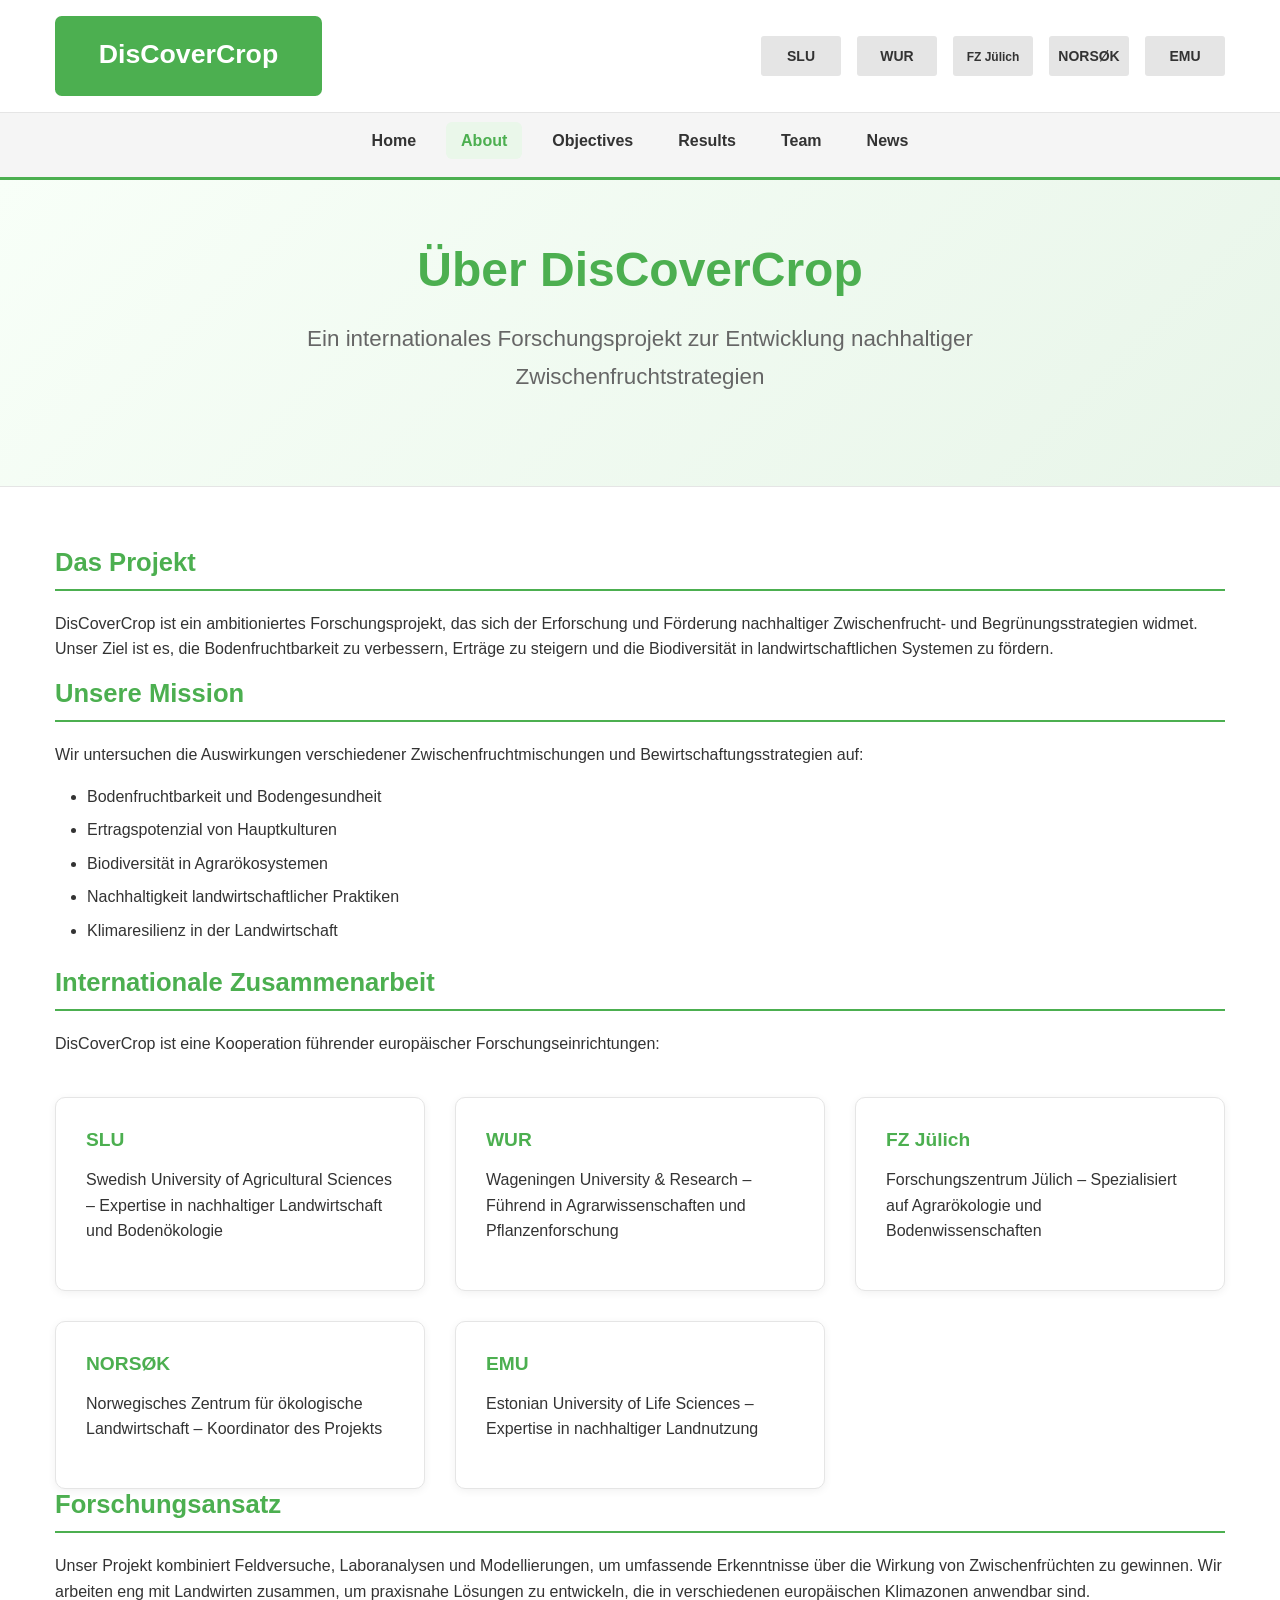
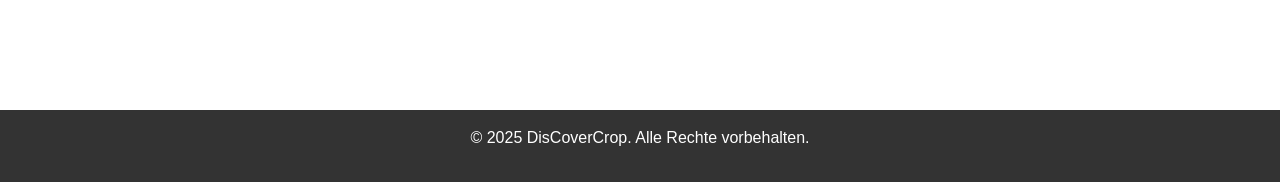
==== about.html @ aa426af6 "Add all missing HTML pages and fix index.html content Co-authored-by: NOMax99 <150790746+NOMax99@use" ====
<!DOCTYPE html>
<html lang="de">
<head>
    <meta charset="UTF-8">
    <meta name="viewport" content="width=device-width, initial-scale=1">
    <meta http-equiv="X-UA-Compatible" content="IE=edge">
    
    <!-- Primary Meta Tags -->
    <title>Über das Projekt — DisCoverCrop</title>
    <meta name="description" content="Erfahren Sie mehr über das DisCoverCrop-Projekt und unsere Mission zur Förderung nachhaltiger Zwischenfruchtstrategien.">
    <meta name="keywords" content="DisCoverCrop, Zwischenfrüchte, nachhaltige Landwirtschaft, Bodenfruchtbarkeit, Biodiversität, NORSØK">
    <meta name="author" content="NORSØK">
    <meta name="robots" content="index, follow">
    <link rel="canonical" href="https://deine-domain.tld/about.html">
    
    <!-- Favicon -->
    <link rel="icon" href="favicon.ico" sizes="any">
    <link rel="icon" href="favicon.svg" type="image/svg+xml">
    <link rel="apple-touch-icon" sizes="180x180" href="apple-touch-icon.png">
    <link rel="manifest" href="site.webmanifest">
    <meta name="theme-color" content="#4CAF50">
    
    <!-- Stylesheet -->
    <link rel="stylesheet" href="css/style.css">
</head>
<body>
    
    <header class="brand-top" role="banner">
        <div class="container brand-top-inner">
            <!-- Main Logo -->
            <a class="brand-link" href="index.html" aria-label="DisCoverCrop Startseite">
                <img src="images/Logo.svg" alt="DisCoverCrop Logo" class="logo" width="200" height="60">
            </a>
            
            <!-- Partner Logos -->
            <div class="partner-logos" role="complementary" aria-label="Partner Institutionen">
                <a href="https://www.slu.se/en/" class="partner" aria-label="Swedish University of Agricultural Sciences" target="_blank" rel="noopener noreferrer" title="Swedish University of Agricultural Sciences (SLU)">
                    <img src="images/Logo1.svg" alt="SLU Logo" class="partner-logo" width="80" height="40">
                </a>
                <a href="https://www.wur.nl/en" class="partner" aria-label="Wageningen University &amp; Research" target="_blank" rel="noopener noreferrer" title="Wageningen University &amp; Research (WUR)">
                    <img src="images/Logo2.svg" alt="WUR Logo" class="partner-logo" width="80" height="40">
                </a>
                <a href="https://www.fz-juelich.de/en" class="partner" aria-label="Forschungszentrum Jülich" target="_blank" rel="noopener noreferrer" title="Forschungszentrum Jülich">
                    <img src="images/Logo3.svg" alt="FZ Jülich Logo" class="partner-logo" width="80" height="40">
                </a>
                <a href="https://www.norsok.no/en/" class="partner" aria-label="NORSØK" target="_blank" rel="noopener noreferrer" title="NORSØK">
                    <img src="images/Logo4.svg" alt="NORSØK Logo" class="partner-logo" width="80" height="40">
                </a>
                <a href="https://www.emu.ee/en" class="partner" aria-label="Estonian University of Life Sciences" target="_blank" rel="noopener noreferrer" title="Estonian University of Life Sciences (EMU)">
                    <img src="images/Logo5.svg" alt="EMU Logo" class="partner-logo" width="80" height="40">
                </a>
            </div>
        </div>
    </header>
    
    <!-- Navigation Section -->
    <nav class="site-header" role="navigation" aria-label="Hauptnavigation">
        <div class="container header-inner">
            <ul class="site-nav" id="siteNav">
                <li><a href="index.html">Home</a></li>
                <li><a class="active" href="about.html" aria-current="page">About</a></li>
                <li><a href="objectives.html">Objectives</a></li>
                <li><a href="results.html">Results</a></li>
                <li><a href="team.html">Team</a></li>
                <li><a href="news.html">News</a></li>
            </ul>
        </div>
    </nav>
    
    <main>
        <section class="hero">
            <div class="container hero-inner">
                <h1>Über DisCoverCrop</h1>
                <p class="lead">Ein internationales Forschungsprojekt zur Entwicklung nachhaltiger Zwischenfruchtstrategien</p>
            </div>
        </section>
        
        <section class="container content">
            <h2>Das Projekt</h2>
            <p>DisCoverCrop ist ein ambitioniertes Forschungsprojekt, das sich der Erforschung und Förderung nachhaltiger Zwischenfrucht- und Begrünungsstrategien widmet. Unser Ziel ist es, die Bodenfruchtbarkeit zu verbessern, Erträge zu steigern und die Biodiversität in landwirtschaftlichen Systemen zu fördern.</p>
            
            <h2>Unsere Mission</h2>
            <p>Wir untersuchen die Auswirkungen verschiedener Zwischenfruchtmischungen und Bewirtschaftungsstrategien auf:</p>
            <ul>
                <li>Bodenfruchtbarkeit und Bodengesundheit</li>
                <li>Ertragspotenzial von Hauptkulturen</li>
                <li>Biodiversität in Agrarökosystemen</li>
                <li>Nachhaltigkeit landwirtschaftlicher Praktiken</li>
                <li>Klimaresilienz in der Landwirtschaft</li>
            </ul>
            
            <h2>Internationale Zusammenarbeit</h2>
            <p>DisCoverCrop ist eine Kooperation führender europäischer Forschungseinrichtungen:</p>
            <div class="cards-grid">
                <article class="card">
                    <h3>SLU</h3>
                    <p>Swedish University of Agricultural Sciences – Expertise in nachhaltiger Landwirtschaft und Bodenökologie</p>
                </article>
                <article class="card">
                    <h3>WUR</h3>
                    <p>Wageningen University & Research – Führend in Agrarwissenschaften und Pflanzenforschung</p>
                </article>
                <article class="card">
                    <h3>FZ Jülich</h3>
                    <p>Forschungszentrum Jülich – Spezialisiert auf Agrarökologie und Bodenwissenschaften</p>
                </article>
                <article class="card">
                    <h3>NORSØK</h3>
                    <p>Norwegisches Zentrum für ökologische Landwirtschaft – Koordinator des Projekts</p>
                </article>
                <article class="card">
                    <h3>EMU</h3>
                    <p>Estonian University of Life Sciences – Expertise in nachhaltiger Landnutzung</p>
                </article>
            </div>
            
            <h2>Forschungsansatz</h2>
            <p>Unser Projekt kombiniert Feldversuche, Laboranalysen und Modellierungen, um umfassende Erkenntnisse über die Wirkung von Zwischenfrüchten zu gewinnen. Wir arbeiten eng mit Landwirten zusammen, um praxisnahe Lösungen zu entwickeln, die in verschiedenen europäischen Klimazonen anwendbar sind.</p>
        </section>
    </main>

    <!-- Footer Component -->
    <footer id="main-footer" class="footer">
        <div class="container">
            <p>&copy; 2025 DisCoverCrop. Alle Rechte vorbehalten.</p>
        </div>
    </footer>

    <!-- Scripts -->
    <script src="js/main.js" type="module"></script>
</body>
</html>
---- css/style.css ----
/* Base Styles */
* {
    margin: 0;
    padding: 0;
    box-sizing: border-box;
}

:root {
    --brand: #4CAF50;
    --text: #333;
    --muted: #666;
    --bg: #f5f5f5;
    --border: #e5e5e5;
    --shadow: 0 2px 8px rgba(0, 0, 0, 0.06);
    --max-width: 1200px;
}

body {
    font-family: Arial, sans-serif;
    line-height: 1.6;
    color: var(--text);
    background: #fff;
    margin: 0;
    padding: 0;
}

h1, h2, h3 {
    line-height: 1.25;
    margin: 0 0 0.5em;
}

h1 {
    font-size: clamp(1.8rem, 2.5vw, 2.2rem);
}

h2 {
    font-size: clamp(1.4rem, 2vw, 1.6rem);
}

h3 {
    font-size: 1.2rem;
}

p {
    margin: 0 0 1em;
}

ul {
    margin: 0 0 1.5em;
    padding-left: 2em;
}

ul li {
    margin-bottom: 0.5em;
    line-height: 1.6;
}

a {
    color: var(--brand);
    text-decoration: none;
}

a:hover {
    text-decoration: underline;
}

.container {
    max-width: var(--max-width);
    margin: 0 auto;
    padding: 0 15px;
}

main {
    min-height: 60vh;
}

/* Brand Top Section (Logo Area) */
.brand-top {
    background: #fff;
    border-bottom: 1px solid var(--border);
    padding: 16px 0;
}

.brand-top-inner {
    display: flex;
    align-items: center;
    justify-content: space-between;
    gap: 20px;
    max-width: var(--max-width);
    margin: 0 auto;
    padding: 0 15px;
}

/* Main Logo */
.brand-link {
    display: flex;
    align-items: center;
}

.brand-link .logo {
    height: 80px;
    width: auto;
    display: block;
}

/* Partner Logos */
.partner-logos {
    display: flex;
    align-items: center;
    gap: 16px;
    flex-wrap: wrap;
    justify-content: flex-end;
}

.partner {
    display: inline-block;
}

.partner-logo {
    height: 40px;
    width: auto;
    display: block;
    transition: opacity 0.2s;
}

.partner:hover .partner-logo {
    opacity: 0.7;
}

/* Navigation Section */
.site-header {
    background: var(--bg);
    border-bottom: 3px solid var(--brand);
    position: sticky;
    top: 0;
    z-index: 100;
}

.header-inner {
    max-width: var(--max-width);
    margin: 0 auto;
    padding: 0 15px;
}

.site-nav {
    list-style: none;
    display: flex;
    justify-content: center;
    gap: 15px;
    margin: 0;
    padding: 15px 0;
}

.site-nav li {
    display: inline-block;
}

.site-nav a {
    text-decoration: none;
    color: var(--text);
    font-weight: bold;
    padding: 10px 15px;
    border-radius: 6px;
    transition: all 0.3s;
}

.site-nav a:hover {
    background: #eaf7ea;
    color: var(--brand);
    text-decoration: none;
}

.site-nav a.active {
    color: var(--brand);
    background: #eaf7ea;
}

/* Hero Section */
.hero {
    background: linear-gradient(135deg, #f8fff8 0%, #e8f5e9 100%);
    padding: 60px 15px;
    text-align: center;
    border-bottom: 1px solid var(--border);
}

.hero-inner {
    max-width: 900px;
    margin: 0 auto;
}

.hero h1 {
    font-size: clamp(2rem, 4vw, 3rem);
    color: var(--brand);
    margin-bottom: 20px;
}

.hero h2 {
    font-size: clamp(2rem, 4vw, 3rem);
    color: var(--brand);
    margin-bottom: 20px;
}

.hero p {
    font-size: clamp(1.1rem, 2vw, 1.4rem);
    color: var(--muted);
    margin-bottom: 30px;
    line-height: 1.7;
}

.lead {
    font-size: clamp(1.1rem, 2vw, 1.3rem);
    color: var(--muted);
    margin-bottom: 30px;
    line-height: 1.7;
}

.btn {
    display: inline-block;
    background-color: var(--brand);
    color: #fff;
    padding: 12px 30px;
    border-radius: 6px;
    font-weight: bold;
    text-decoration: none;
    transition: all 0.3s;
    border: 2px solid var(--brand);
}

.btn:hover {
    background-color: #45a049;
    border-color: #45a049;
    text-decoration: none;
    transform: translateY(-2px);
    box-shadow: 0 4px 12px rgba(76, 175, 80, 0.3);
}

/* Section Styles */
section {
    padding: 40px 15px;
}

.content {
    padding: 60px 15px;
}

section h2 {
    font-size: clamp(1.4rem, 2vw, 1.6rem);
    margin-bottom: 20px;
    color: var(--brand);
    border-bottom: 2px solid var(--brand);
    padding-bottom: 10px;
}

.link {
    color: var(--brand);
    text-decoration: none;
    font-weight: bold;
    display: inline-flex;
    align-items: center;
    transition: all 0.3s;
}

.link:hover {
    color: #45a049;
    text-decoration: none;
    transform: translateX(5px);
}

/* Cards Grid */
.cards-grid {
    display: grid;
    grid-template-columns: repeat(auto-fit, minmax(280px, 1fr));
    gap: 30px;
    margin-top: 40px;
}

.card {
    background: #fff;
    border: 1px solid var(--border);
    border-radius: 10px;
    padding: 30px;
    box-shadow: var(--shadow);
    transition: all 0.3s;
}

.card:hover {
    transform: translateY(-5px);
    box-shadow: 0 4px 15px rgba(0, 0, 0, 0.1);
}

.card h3 {
    color: var(--brand);
    margin-bottom: 15px;
}

.card p {
    color: var(--text);
    line-height: 1.6;
}

.news-section {
    background-color: var(--bg);
}

/* News Grid */
.news-grid {
    display: grid;
    grid-template-columns: repeat(auto-fit, minmax(300px, 1fr));
    gap: 25px;
    margin-top: 30px;
}

/* News Card */
.news-card {
    background: #fff;
    border: 1px solid var(--border);
    border-radius: 10px;
    box-shadow: var(--shadow);
    overflow: hidden;
    transition: all 0.3s;
    cursor: pointer;
}

.news-card:hover {
    transform: translateY(-5px);
    box-shadow: 0 4px 15px rgba(0, 0, 0, 0.1);
}

.news-card-image {
    width: 100%;
    height: 200px;
    object-fit: cover;
    background: linear-gradient(135deg, #e8f5e9, #4CAF50);
}

.news-card-content {
    padding: 30px;
}

.news-card-title {
    font-size: 1.4rem;
    margin-bottom: 15px;
    color: var(--brand);
}

.news-card-date {
    color: var(--muted);
    font-size: 0.9rem;
    margin-bottom: 15px;
}

.news-card-description {
    color: var(--text);
    line-height: 1.7;
}

.news-card-category {
    display: inline-block;
    background-color: var(--brand);
    color: #fff;
    padding: 6px 16px;
    border-radius: 50px;
    font-size: 0.85rem;
    margin-top: 10px;
    font-weight: bold;
}

/* About Section */
.about-section {
    text-align: center;
    background: #fff;
}

.about-section p {
    font-size: 1.2rem;
    max-width: 800px;
    margin: 0 auto;
    color: var(--text);
    line-height: 1.7;
}

/* Contact Section */
.contact-section {
    background-color: var(--bg);
    text-align: center;
}

.contact-section p {
    color: var(--text);
}

/* Footer */
.footer {
    background-color: #333;
    color: #fff;
    padding: 15px;
    text-align: center;
    margin-top: 30px;
}

.footer a {
    color: #fff;
}

.footer a:hover {
    color: var(--brand);
}

/* Responsive Design */
@media (max-width: 768px) {
    /* Brand-Top Mobile */
    .brand-top-inner {
        flex-direction: column;
        align-items: center;
        text-align: center;
    }
    
    .brand-link .logo {
        height: 60px;
    }
    
    .partner-logos {
        justify-content: center;
        gap: 12px;
    }
    
    .partner-logo {
        height: 30px;
    }
    
    /* Navigation Mobile */
    .site-nav {
        flex-direction: column;
        gap: 0.5rem;
        padding: 10px 0;
    }

    .hero {
        padding: 40px 15px;
    }

    .hero h2 {
        font-size: 1.8rem;
    }

    .hero p {
        font-size: 1rem;
    }

    section h2 {
        font-size: 1.4rem;
    }

    .news-grid {
        grid-template-columns: 1fr;
    }

    .news-card-content {
        padding: 20px;
    }
}

@media (max-width: 480px) {
    .hero h2 {
        font-size: 1.5rem;
    }
}
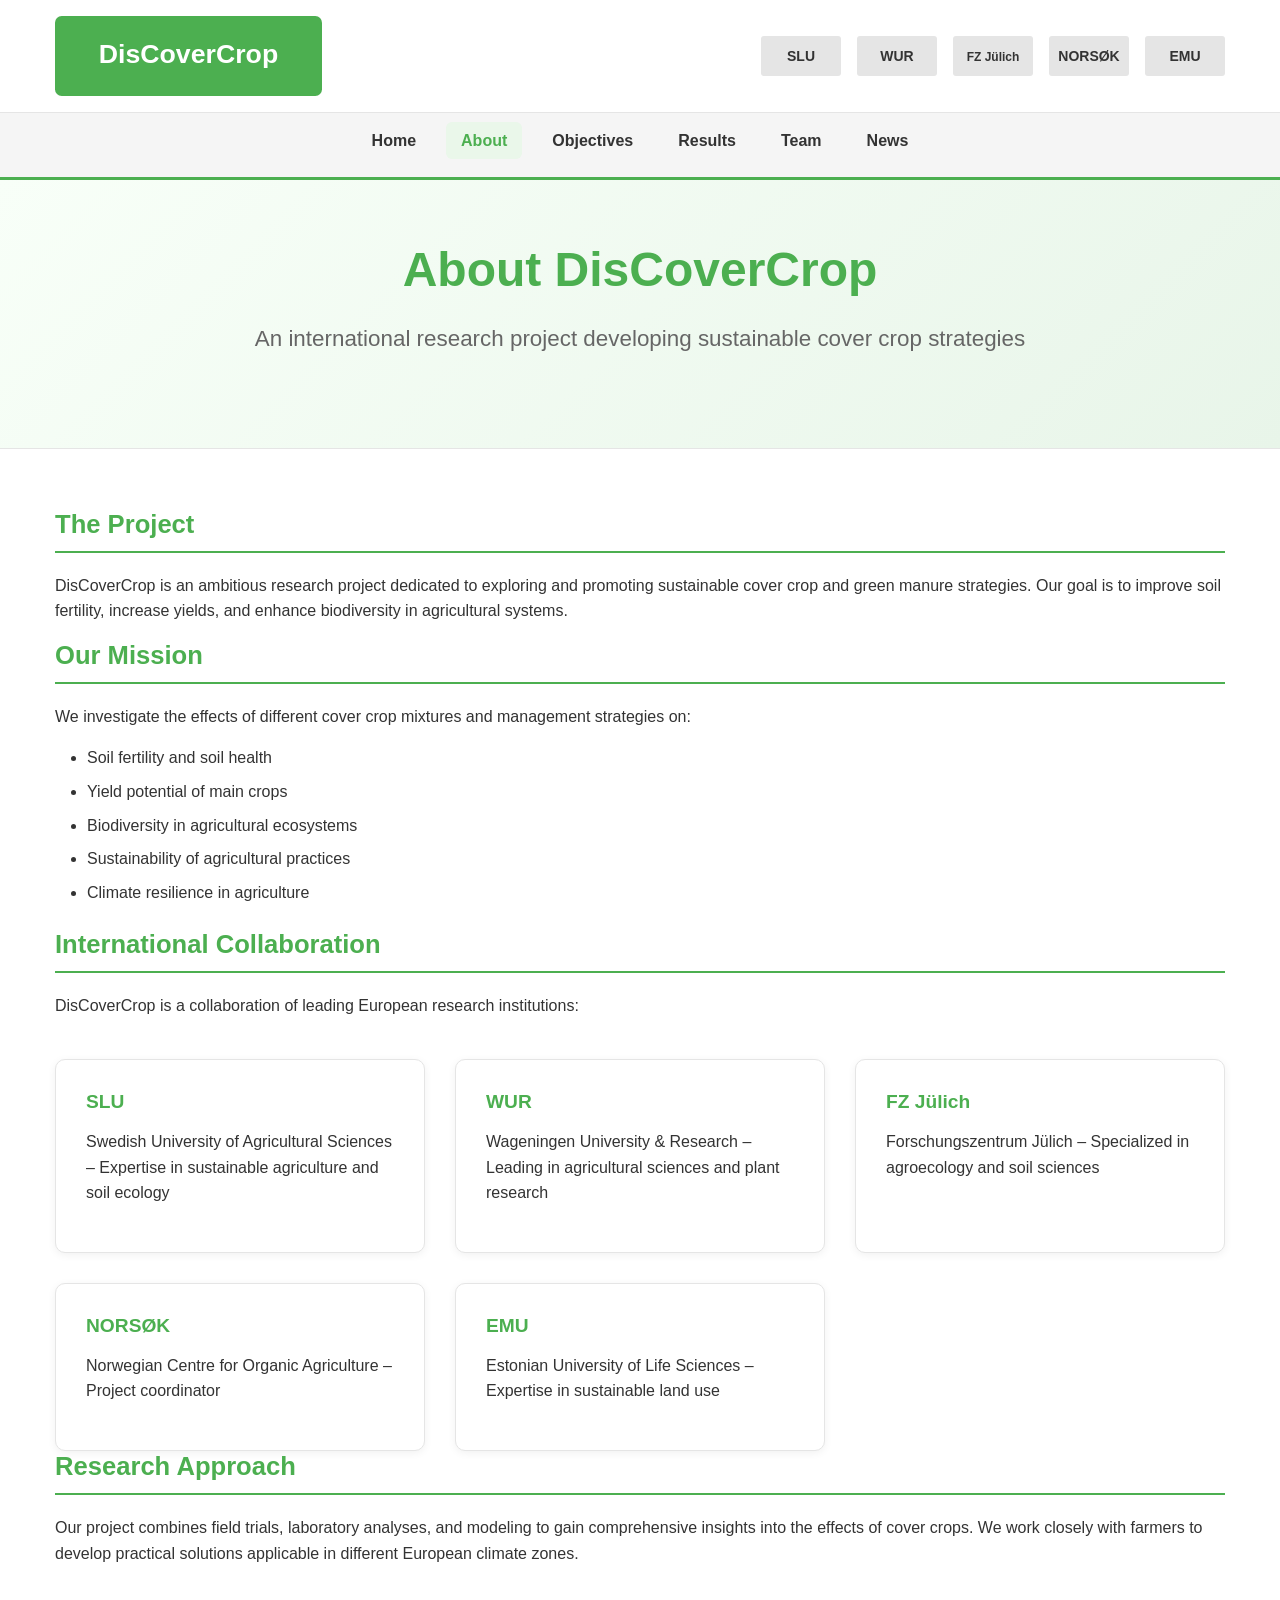
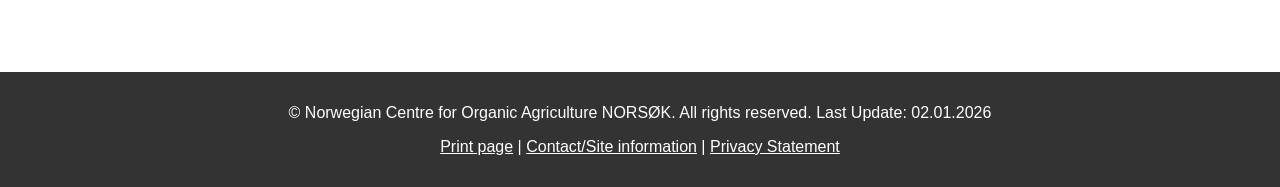
==== commit 48d8f708: "Translate website to English and update footer with NORSØK copyright and links Co-authored-by: NOMax" ====
--- a/about.html
+++ b/about.html
@@ -1,14 +1,14 @@
 <!DOCTYPE html>
-<html lang="de">
+<html lang="en">
 <head>
     <meta charset="UTF-8">
     <meta name="viewport" content="width=device-width, initial-scale=1">
     <meta http-equiv="X-UA-Compatible" content="IE=edge">
     
     <!-- Primary Meta Tags -->
-    <title>Über das Projekt — DisCoverCrop</title>
-    <meta name="description" content="Erfahren Sie mehr über das DisCoverCrop-Projekt und unsere Mission zur Förderung nachhaltiger Zwischenfruchtstrategien.">
-    <meta name="keywords" content="DisCoverCrop, Zwischenfrüchte, nachhaltige Landwirtschaft, Bodenfruchtbarkeit, Biodiversität, NORSØK">
+    <title>About the Project — DisCoverCrop</title>
+    <meta name="description" content="Learn more about the DisCoverCrop project and our mission to promote sustainable cover crop strategies.">
+    <meta name="keywords" content="DisCoverCrop, cover crops, sustainable agriculture, soil fertility, biodiversity, NORSØK">
     <meta name="author" content="NORSØK">
     <meta name="robots" content="index, follow">
     <link rel="canonical" href="https://deine-domain.tld/about.html">
@@ -28,12 +28,12 @@
     <header class="brand-top" role="banner">
         <div class="container brand-top-inner">
             <!-- Main Logo -->
-            <a class="brand-link" href="index.html" aria-label="DisCoverCrop Startseite">
+            <a class="brand-link" href="index.html" aria-label="DisCoverCrop Home">
                 <img src="images/Logo.svg" alt="DisCoverCrop Logo" class="logo" width="200" height="60">
             </a>
             
             <!-- Partner Logos -->
-            <div class="partner-logos" role="complementary" aria-label="Partner Institutionen">
+            <div class="partner-logos" role="complementary" aria-label="Partner Institutions">
                 <a href="https://www.slu.se/en/" class="partner" aria-label="Swedish University of Agricultural Sciences" target="_blank" rel="noopener noreferrer" title="Swedish University of Agricultural Sciences (SLU)">
                     <img src="images/Logo1.svg" alt="SLU Logo" class="partner-logo" width="80" height="40">
                 </a>
@@ -54,7 +54,7 @@
     </header>
     
     <!-- Navigation Section -->
-    <nav class="site-header" role="navigation" aria-label="Hauptnavigation">
+    <nav class="site-header" role="navigation" aria-label="Main navigation">
         <div class="container header-inner">
             <ul class="site-nav" id="siteNav">
                 <li><a href="index.html">Home</a></li>
@@ -70,59 +70,64 @@
     <main>
         <section class="hero">
             <div class="container hero-inner">
-                <h1>Über DisCoverCrop</h1>
-                <p class="lead">Ein internationales Forschungsprojekt zur Entwicklung nachhaltiger Zwischenfruchtstrategien</p>
+                <h1>About DisCoverCrop</h1>
+                <p class="lead">An international research project developing sustainable cover crop strategies</p>
             </div>
         </section>
         
         <section class="container content">
-            <h2>Das Projekt</h2>
-            <p>DisCoverCrop ist ein ambitioniertes Forschungsprojekt, das sich der Erforschung und Förderung nachhaltiger Zwischenfrucht- und Begrünungsstrategien widmet. Unser Ziel ist es, die Bodenfruchtbarkeit zu verbessern, Erträge zu steigern und die Biodiversität in landwirtschaftlichen Systemen zu fördern.</p>
+            <h2>The Project</h2>
+            <p>DisCoverCrop is an ambitious research project dedicated to exploring and promoting sustainable cover crop and green manure strategies. Our goal is to improve soil fertility, increase yields, and enhance biodiversity in agricultural systems.</p>
             
-            <h2>Unsere Mission</h2>
-            <p>Wir untersuchen die Auswirkungen verschiedener Zwischenfruchtmischungen und Bewirtschaftungsstrategien auf:</p>
+            <h2>Our Mission</h2>
+            <p>We investigate the effects of different cover crop mixtures and management strategies on:</p>
             <ul>
-                <li>Bodenfruchtbarkeit und Bodengesundheit</li>
-                <li>Ertragspotenzial von Hauptkulturen</li>
-                <li>Biodiversität in Agrarökosystemen</li>
-                <li>Nachhaltigkeit landwirtschaftlicher Praktiken</li>
-                <li>Klimaresilienz in der Landwirtschaft</li>
+                <li>Soil fertility and soil health</li>
+                <li>Yield potential of main crops</li>
+                <li>Biodiversity in agricultural ecosystems</li>
+                <li>Sustainability of agricultural practices</li>
+                <li>Climate resilience in agriculture</li>
             </ul>
             
-            <h2>Internationale Zusammenarbeit</h2>
-            <p>DisCoverCrop ist eine Kooperation führender europäischer Forschungseinrichtungen:</p>
+            <h2>International Collaboration</h2>
+            <p>DisCoverCrop is a collaboration of leading European research institutions:</p>
             <div class="cards-grid">
                 <article class="card">
                     <h3>SLU</h3>
-                    <p>Swedish University of Agricultural Sciences – Expertise in nachhaltiger Landwirtschaft und Bodenökologie</p>
+                    <p>Swedish University of Agricultural Sciences – Expertise in sustainable agriculture and soil ecology</p>
                 </article>
                 <article class="card">
                     <h3>WUR</h3>
-                    <p>Wageningen University & Research – Führend in Agrarwissenschaften und Pflanzenforschung</p>
+                    <p>Wageningen University & Research – Leading in agricultural sciences and plant research</p>
                 </article>
                 <article class="card">
                     <h3>FZ Jülich</h3>
-                    <p>Forschungszentrum Jülich – Spezialisiert auf Agrarökologie und Bodenwissenschaften</p>
+                    <p>Forschungszentrum Jülich – Specialized in agroecology and soil sciences</p>
                 </article>
                 <article class="card">
                     <h3>NORSØK</h3>
-                    <p>Norwegisches Zentrum für ökologische Landwirtschaft – Koordinator des Projekts</p>
+                    <p>Norwegian Centre for Organic Agriculture – Project coordinator</p>
                 </article>
                 <article class="card">
                     <h3>EMU</h3>
-                    <p>Estonian University of Life Sciences – Expertise in nachhaltiger Landnutzung</p>
+                    <p>Estonian University of Life Sciences – Expertise in sustainable land use</p>
                 </article>
             </div>
             
-            <h2>Forschungsansatz</h2>
-            <p>Unser Projekt kombiniert Feldversuche, Laboranalysen und Modellierungen, um umfassende Erkenntnisse über die Wirkung von Zwischenfrüchten zu gewinnen. Wir arbeiten eng mit Landwirten zusammen, um praxisnahe Lösungen zu entwickeln, die in verschiedenen europäischen Klimazonen anwendbar sind.</p>
+            <h2>Research Approach</h2>
+            <p>Our project combines field trials, laboratory analyses, and modeling to gain comprehensive insights into the effects of cover crops. We work closely with farmers to develop practical solutions applicable in different European climate zones.</p>
         </section>
     </main>
 
     <!-- Footer Component -->
     <footer id="main-footer" class="footer">
         <div class="container">
-            <p>&copy; 2025 DisCoverCrop. Alle Rechte vorbehalten.</p>
+            <p>&copy; Norwegian Centre for Organic Agriculture NORSØK. All rights reserved. Last Update: 02.01.2026</p>
+            <p>
+                <a href="javascript:window.print()">Print page</a> | 
+                <a href="team.html#contact">Contact/Site information</a> | 
+                <a href="#privacy">Privacy Statement</a>
+            </p>
         </div>
     </footer>
 
--- a/css/style.css
+++ b/css/style.css
@@ -393,13 +393,18 @@
 .footer {
     background-color: #333;
     color: #fff;
-    padding: 15px;
+    padding: 20px 15px;
     text-align: center;
     margin-top: 30px;
 }
 
+.footer p {
+    margin: 0.5em 0;
+}
+
 .footer a {
     color: #fff;
+    text-decoration: underline;
 }
 
 .footer a:hover {
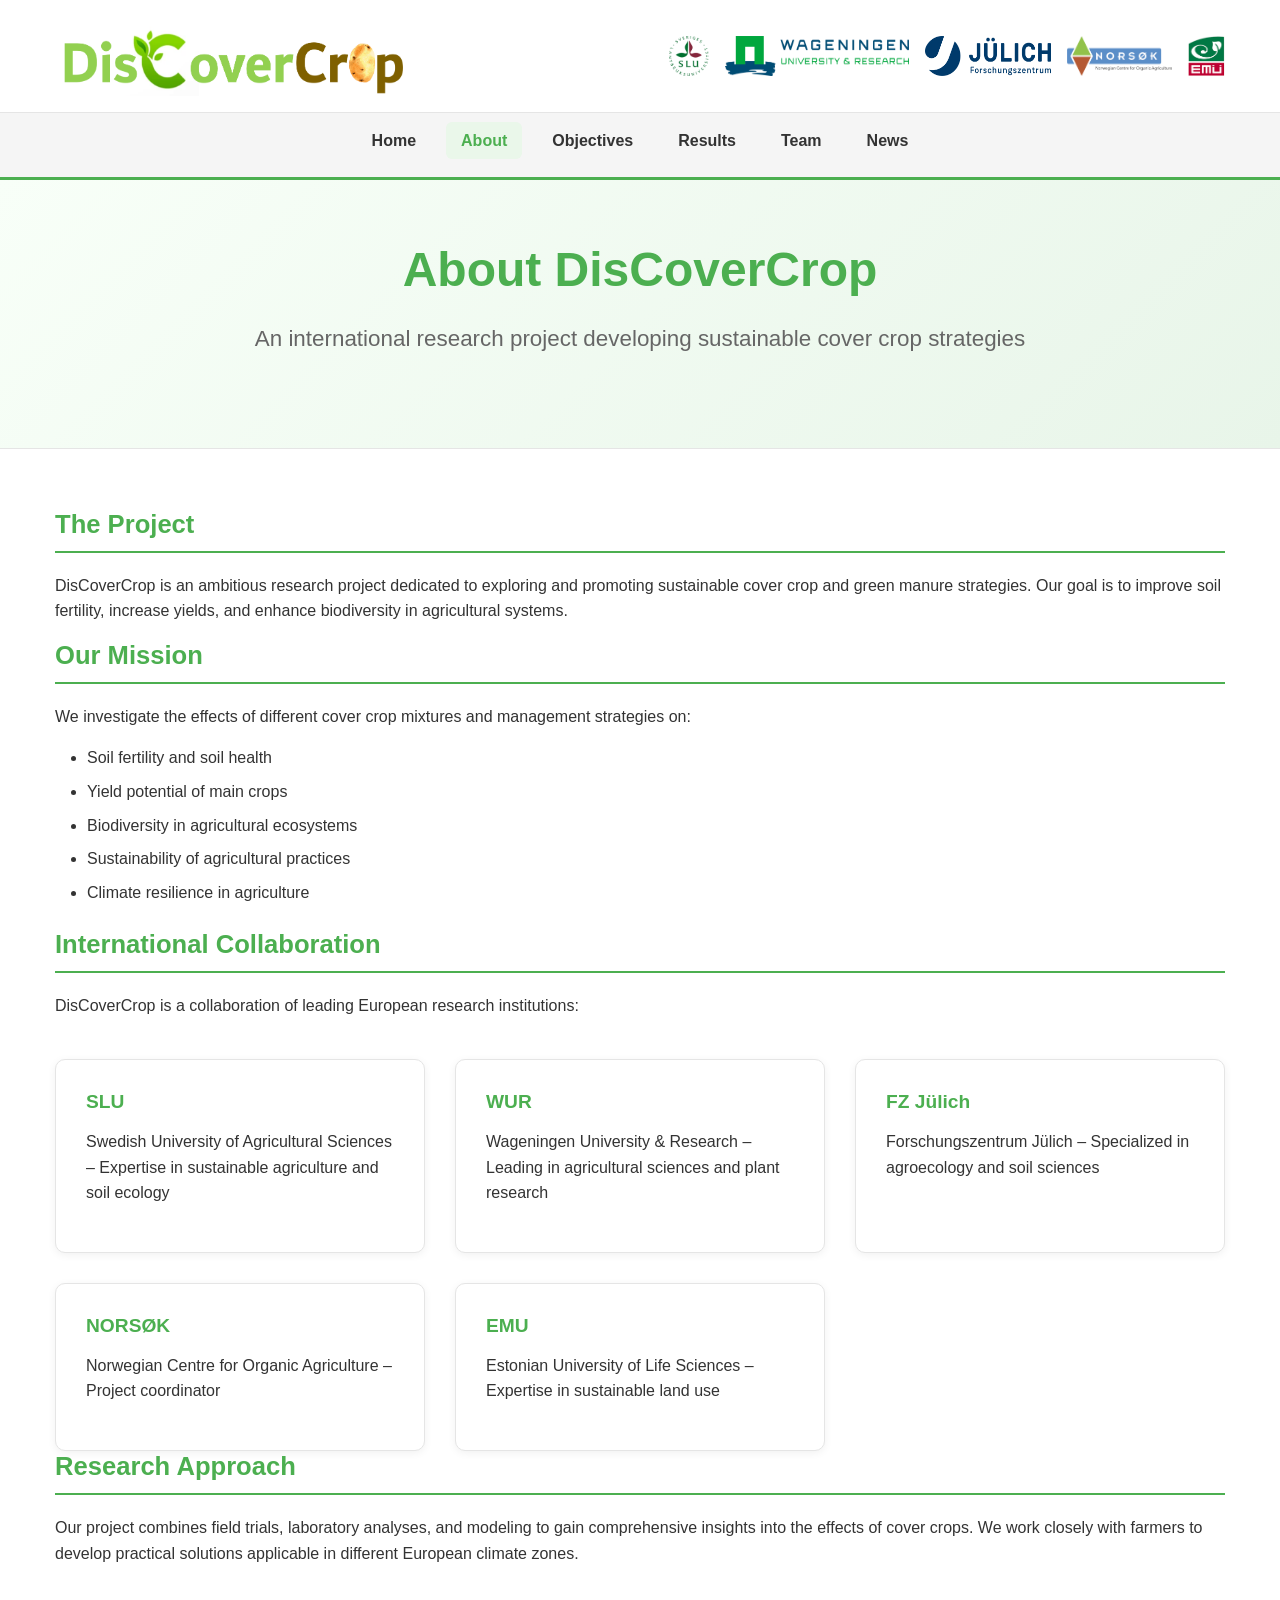
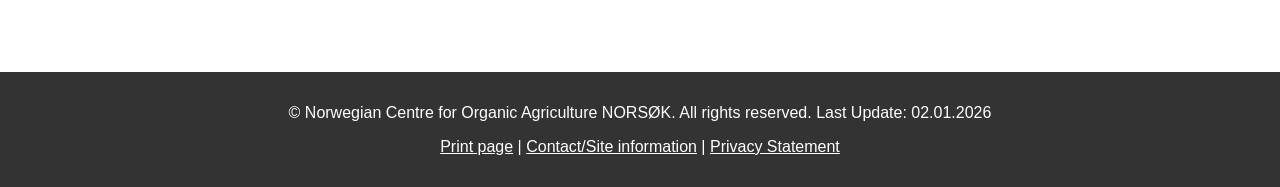
==== commit 4c723484: "Add Privacy Statement page with NORSØK privacy policy Co-authored-by: NOMax99 <150790746+NOMax99@use" ====
--- a/about.html
+++ b/about.html
@@ -126,7 +126,7 @@
             <p>
                 <a href="javascript:window.print()">Print page</a> | 
                 <a href="team.html#contact">Contact/Site information</a> | 
-                <a href="#privacy">Privacy Statement</a>
+                <a href="privacy.html">Privacy Statement</a>
             </p>
         </div>
     </footer>
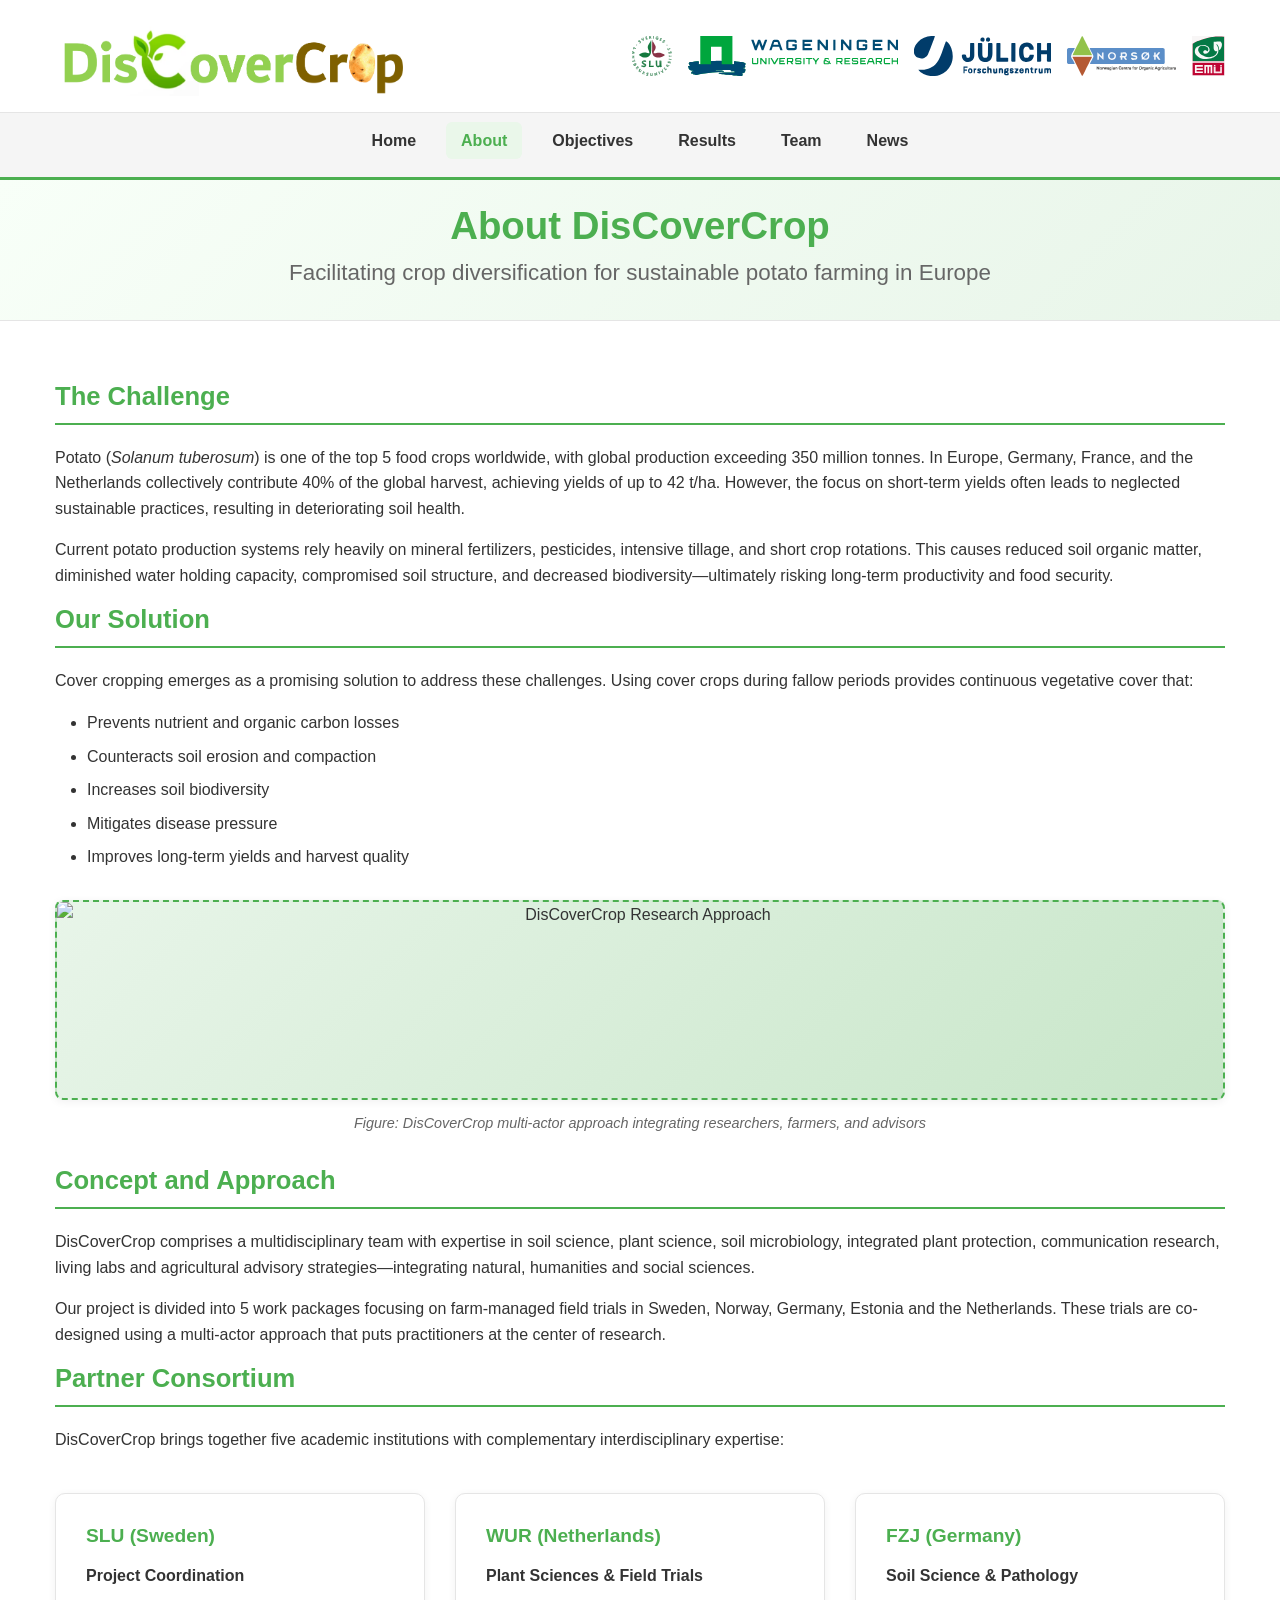
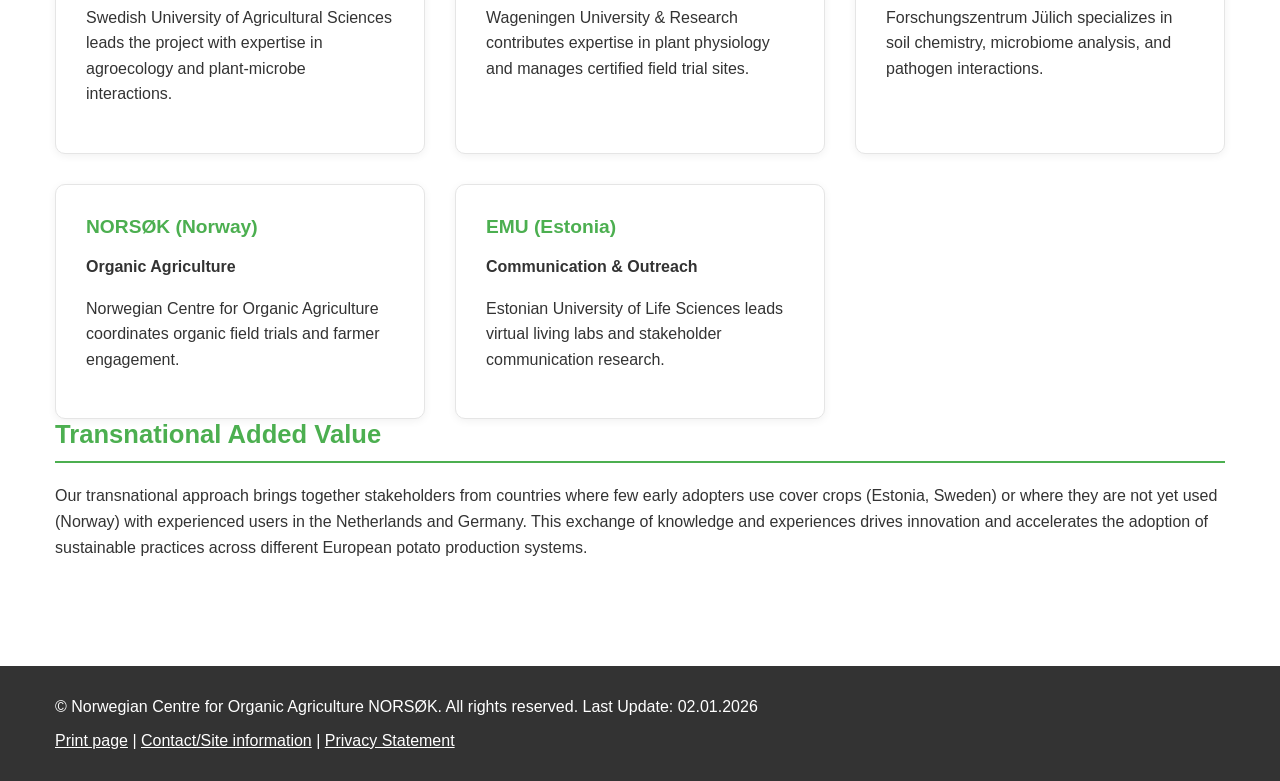
==== commit 2eb09bee: "Update webpage content with DisCoverCrop project information from PDF Co-authored-by: NOMax99 <15079" ====
--- a/about.html
+++ b/about.html
@@ -71,51 +71,69 @@
         <section class="hero">
             <div class="container hero-inner">
                 <h1>About DisCoverCrop</h1>
-                <p class="lead">An international research project developing sustainable cover crop strategies</p>
+                <p class="lead">Facilitating crop diversification for sustainable potato farming in Europe</p>
             </div>
         </section>
         
         <section class="container content">
-            <h2>The Project</h2>
-            <p>DisCoverCrop is an ambitious research project dedicated to exploring and promoting sustainable cover crop and green manure strategies. Our goal is to improve soil fertility, increase yields, and enhance biodiversity in agricultural systems.</p>
+            <h2>The Challenge</h2>
+            <p>Potato (<em>Solanum tuberosum</em>) is one of the top 5 food crops worldwide, with global production exceeding 350 million tonnes. In Europe, Germany, France, and the Netherlands collectively contribute 40% of the global harvest, achieving yields of up to 42 t/ha. However, the focus on short-term yields often leads to neglected sustainable practices, resulting in deteriorating soil health.</p>
             
-            <h2>Our Mission</h2>
-            <p>We investigate the effects of different cover crop mixtures and management strategies on:</p>
+            <p>Current potato production systems rely heavily on mineral fertilizers, pesticides, intensive tillage, and short crop rotations. This causes reduced soil organic matter, diminished water holding capacity, compromised soil structure, and decreased biodiversity—ultimately risking long-term productivity and food security.</p>
+            
+            <h2>Our Solution</h2>
+            <p>Cover cropping emerges as a promising solution to address these challenges. Using cover crops during fallow periods provides continuous vegetative cover that:</p>
             <ul>
-                <li>Soil fertility and soil health</li>
-                <li>Yield potential of main crops</li>
-                <li>Biodiversity in agricultural ecosystems</li>
-                <li>Sustainability of agricultural practices</li>
-                <li>Climate resilience in agriculture</li>
+                <li>Prevents nutrient and organic carbon losses</li>
+                <li>Counteracts soil erosion and compaction</li>
+                <li>Increases soil biodiversity</li>
+                <li>Mitigates disease pressure</li>
+                <li>Improves long-term yields and harvest quality</li>
             </ul>
             
-            <h2>International Collaboration</h2>
-            <p>DisCoverCrop is a collaboration of leading European research institutions:</p>
+            <!-- Placeholder for approach figure -->
+            <figure class="content-figure">
+                <img src="images/research-approach.jpg" alt="DisCoverCrop Research Approach" class="responsive-img">
+                <figcaption>Figure: DisCoverCrop multi-actor approach integrating researchers, farmers, and advisors</figcaption>
+            </figure>
+            
+            <h2>Concept and Approach</h2>
+            <p>DisCoverCrop comprises a multidisciplinary team with expertise in soil science, plant science, soil microbiology, integrated plant protection, communication research, living labs and agricultural advisory strategies—integrating natural, humanities and social sciences.</p>
+            
+            <p>Our project is divided into 5 work packages focusing on farm-managed field trials in Sweden, Norway, Germany, Estonia and the Netherlands. These trials are co-designed using a multi-actor approach that puts practitioners at the center of research.</p>
+            
+            <h2>Partner Consortium</h2>
+            <p>DisCoverCrop brings together five academic institutions with complementary interdisciplinary expertise:</p>
             <div class="cards-grid">
                 <article class="card">
-                    <h3>SLU</h3>
-                    <p>Swedish University of Agricultural Sciences – Expertise in sustainable agriculture and soil ecology</p>
+                    <h3>SLU (Sweden)</h3>
+                    <p><strong>Project Coordination</strong></p>
+                    <p>Swedish University of Agricultural Sciences leads the project with expertise in agroecology and plant-microbe interactions.</p>
                 </article>
                 <article class="card">
-                    <h3>WUR</h3>
-                    <p>Wageningen University & Research – Leading in agricultural sciences and plant research</p>
+                    <h3>WUR (Netherlands)</h3>
+                    <p><strong>Plant Sciences &amp; Field Trials</strong></p>
+                    <p>Wageningen University &amp; Research contributes expertise in plant physiology and manages certified field trial sites.</p>
                 </article>
                 <article class="card">
-                    <h3>FZ Jülich</h3>
-                    <p>Forschungszentrum Jülich – Specialized in agroecology and soil sciences</p>
+                    <h3>FZJ (Germany)</h3>
+                    <p><strong>Soil Science &amp; Pathology</strong></p>
+                    <p>Forschungszentrum Jülich specializes in soil chemistry, microbiome analysis, and pathogen interactions.</p>
                 </article>
                 <article class="card">
-                    <h3>NORSØK</h3>
-                    <p>Norwegian Centre for Organic Agriculture – Project coordinator</p>
+                    <h3>NORSØK (Norway)</h3>
+                    <p><strong>Organic Agriculture</strong></p>
+                    <p>Norwegian Centre for Organic Agriculture coordinates organic field trials and farmer engagement.</p>
                 </article>
                 <article class="card">
-                    <h3>EMU</h3>
-                    <p>Estonian University of Life Sciences – Expertise in sustainable land use</p>
+                    <h3>EMU (Estonia)</h3>
+                    <p><strong>Communication &amp; Outreach</strong></p>
+                    <p>Estonian University of Life Sciences leads virtual living labs and stakeholder communication research.</p>
                 </article>
             </div>
             
-            <h2>Research Approach</h2>
-            <p>Our project combines field trials, laboratory analyses, and modeling to gain comprehensive insights into the effects of cover crops. We work closely with farmers to develop practical solutions applicable in different European climate zones.</p>
+            <h2>Transnational Added Value</h2>
+            <p>Our transnational approach brings together stakeholders from countries where few early adopters use cover crops (Estonia, Sweden) or where they are not yet used (Norway) with experienced users in the Netherlands and Germany. This exchange of knowledge and experiences drives innovation and accelerates the adoption of sustainable practices across different European potato production systems.</p>
         </section>
     </main>
 
--- a/css/style.css
+++ b/css/style.css
@@ -178,7 +178,7 @@
 /* Hero Section */
 .hero {
     background: linear-gradient(135deg, #f8fff8 0%, #e8f5e9 100%);
-    padding: 60px 15px;
+    padding: 24px 15px;
     text-align: center;
     border-bottom: 1px solid var(--border);
 }
@@ -189,22 +189,23 @@
 }
 
 .hero h1 {
-    font-size: clamp(2rem, 4vw, 3rem);
-    color: var(--brand);
-    margin-bottom: 20px;
+    font-size: clamp(1.8rem, 3vw, 2.4rem);
+    color: var(--brand);
+    margin-bottom: 12px;
+    line-height: 1.15;
 }
 
 .hero h2 {
-    font-size: clamp(2rem, 4vw, 3rem);
-    color: var(--brand);
-    margin-bottom: 20px;
+    font-size: clamp(1.8rem, 3vw, 2.4rem);
+    color: var(--brand);
+    margin-bottom: 12px;
 }
 
 .hero p {
     font-size: clamp(1.1rem, 2vw, 1.4rem);
     color: var(--muted);
-    margin-bottom: 30px;
-    line-height: 1.7;
+    margin-bottom: 10px;
+    line-height: 1.15;
 }
 
 .lead {
@@ -365,6 +366,44 @@
     font-weight: bold;
 }
 
+/* Content Figures and Images */
+.content-figure {
+    margin: 30px 0;
+    text-align: center;
+}
+
+.content-figure img {
+    max-width: 100%;
+    height: auto;
+    border-radius: 8px;
+    box-shadow: var(--shadow);
+}
+
+.content-figure figcaption {
+    margin-top: 12px;
+    font-size: 0.9rem;
+    color: var(--muted);
+    font-style: italic;
+}
+
+.responsive-img {
+    max-width: 100%;
+    height: auto;
+    display: block;
+    margin: 0 auto;
+    min-height: 200px;
+    background: linear-gradient(135deg, #e8f5e9 0%, #c8e6c9 100%);
+    border: 2px dashed var(--brand);
+}
+
+/* Placeholder for missing images */
+img[src*="placeholder"],
+img:not([src]),
+.content-figure img[src*=".jpg"]:not([src=""]) {
+    background: linear-gradient(135deg, #e8f5e9 0%, #c8e6c9 100%);
+    min-height: 200px;
+}
+
 /* About Section */
 .about-section {
     text-align: center;
@@ -394,7 +433,7 @@
     background-color: #333;
     color: #fff;
     padding: 20px 15px;
-    text-align: center;
+    text-align: justify;
     margin-top: 30px;
 }
 
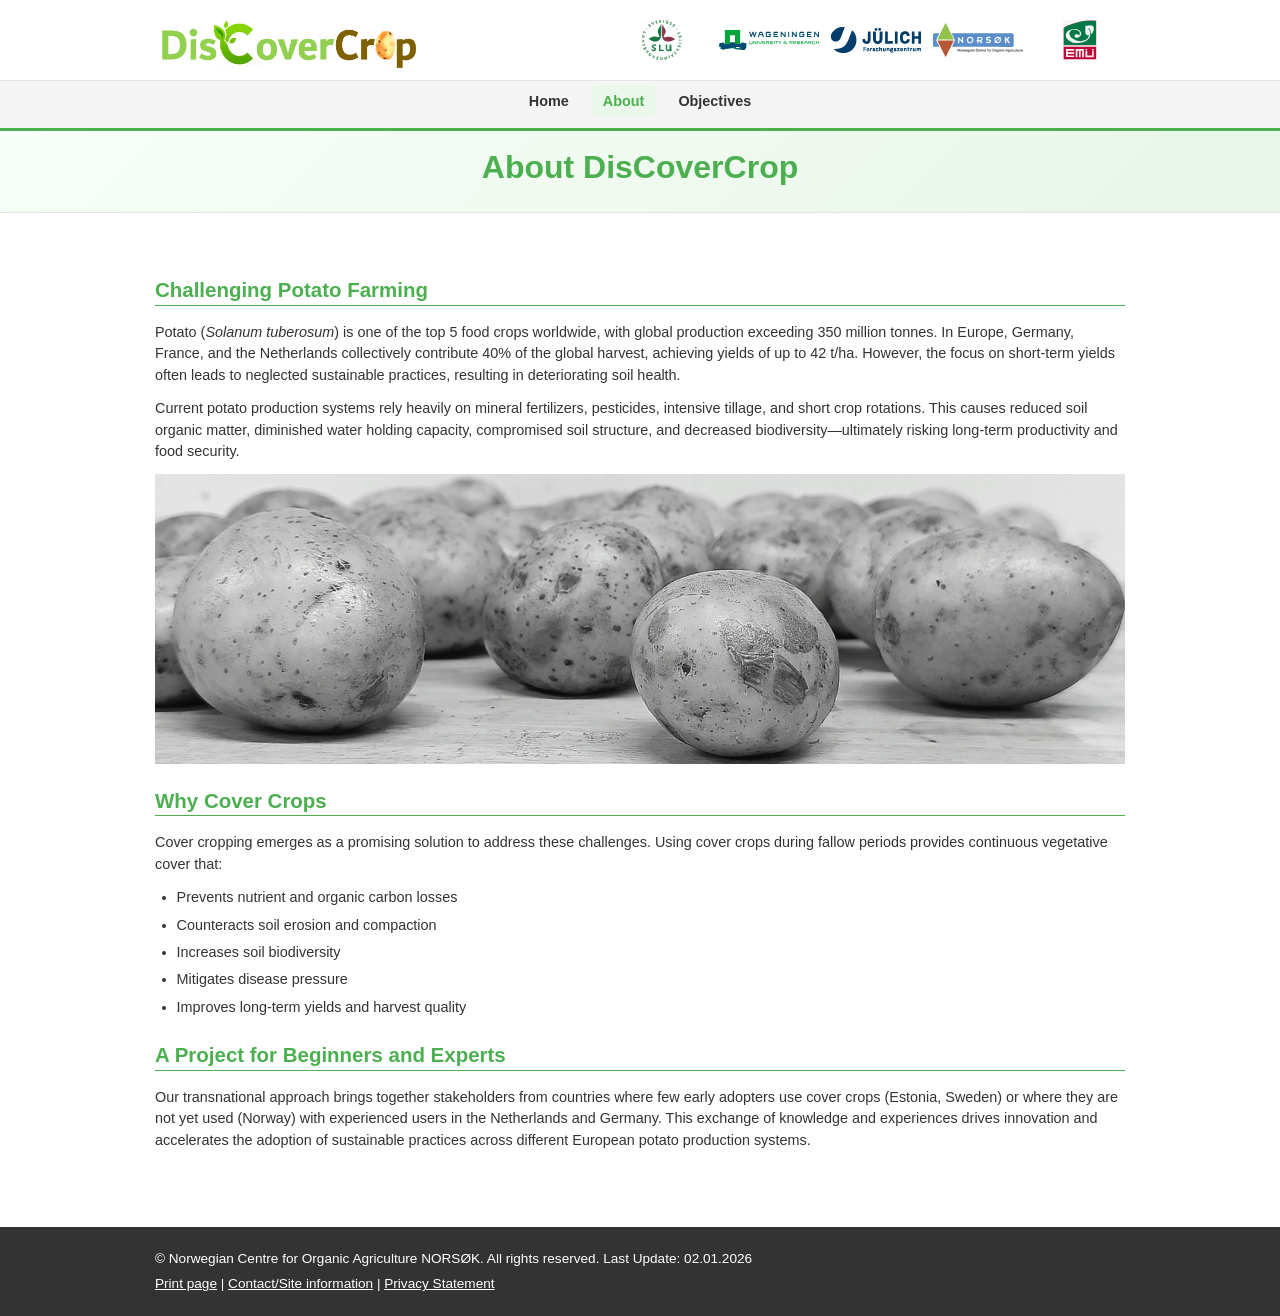
==== commit 1f79a77d: "Update site content and layout" ====
--- a/about.html
+++ b/about.html
@@ -29,25 +29,25 @@
         <div class="container brand-top-inner">
             <!-- Main Logo -->
             <a class="brand-link" href="index.html" aria-label="DisCoverCrop Home">
-                <img src="images/Logo.svg" alt="DisCoverCrop Logo" class="logo" width="200" height="60">
+                <img src="images/DisCoverCrop_Logo.svg" alt="DisCoverCrop Logo" class="logo" width="200" height="60">
             </a>
             
             <!-- Partner Logos -->
             <div class="partner-logos" role="complementary" aria-label="Partner Institutions">
                 <a href="https://www.slu.se/en/" class="partner" aria-label="Swedish University of Agricultural Sciences" target="_blank" rel="noopener noreferrer" title="Swedish University of Agricultural Sciences (SLU)">
-                    <img src="images/Logo1.svg" alt="SLU Logo" class="partner-logo" width="80" height="40">
+                    <img src="images/SLU_Logo.svg" alt="SLU Logo" class="partner-logo" width="80" height="40">
                 </a>
                 <a href="https://www.wur.nl/en" class="partner" aria-label="Wageningen University &amp; Research" target="_blank" rel="noopener noreferrer" title="Wageningen University &amp; Research (WUR)">
-                    <img src="images/Logo2.svg" alt="WUR Logo" class="partner-logo" width="80" height="40">
+                    <img src="images/WUR__Logo.svg" alt="WUR Logo" class="partner-logo" width="80" height="40">
                 </a>
                 <a href="https://www.fz-juelich.de/en" class="partner" aria-label="Forschungszentrum Jülich" target="_blank" rel="noopener noreferrer" title="Forschungszentrum Jülich">
-                    <img src="images/Logo3.svg" alt="FZ Jülich Logo" class="partner-logo" width="80" height="40">
+                    <img src="images/FZJ__Logo.svg" alt="FZ Jülich Logo" class="partner-logo" width="80" height="40">
                 </a>
                 <a href="https://www.norsok.no/en/" class="partner" aria-label="NORSØK" target="_blank" rel="noopener noreferrer" title="NORSØK">
-                    <img src="images/Logo4.svg" alt="NORSØK Logo" class="partner-logo" width="80" height="40">
+                    <img src="images/NORSØK_Logo.svg" alt="NORSØK Logo" class="partner-logo" width="80" height="40">
                 </a>
                 <a href="https://www.emu.ee/en" class="partner" aria-label="Estonian University of Life Sciences" target="_blank" rel="noopener noreferrer" title="Estonian University of Life Sciences (EMU)">
-                    <img src="images/Logo5.svg" alt="EMU Logo" class="partner-logo" width="80" height="40">
+                    <img src="images/EMU_Logo.svg" alt="EMU Logo" class="partner-logo" width="80" height="40">
                 </a>
             </div>
         </div>
@@ -60,9 +60,9 @@
                 <li><a href="index.html">Home</a></li>
                 <li><a class="active" href="about.html" aria-current="page">About</a></li>
                 <li><a href="objectives.html">Objectives</a></li>
-                <li><a href="results.html">Results</a></li>
-                <li><a href="team.html">Team</a></li>
-                <li><a href="news.html">News</a></li>
+                <!-- <li><a href="results.html">Results</a></li> -->
+                <!-- <li><a href="team.html">Team</a></li> -->
+                <!-- <li><a href="news.html">News</a></li> -->
             </ul>
         </div>
     </nav>
@@ -71,17 +71,22 @@
         <section class="hero">
             <div class="container hero-inner">
                 <h1>About DisCoverCrop</h1>
-                <p class="lead">Facilitating crop diversification for sustainable potato farming in Europe</p>
+                <p class="lead"></p>
             </div>
         </section>
         
         <section class="container content">
-            <h2>The Challenge</h2>
+            <h2>Challenging Potato Farming</h2>
+           
             <p>Potato (<em>Solanum tuberosum</em>) is one of the top 5 food crops worldwide, with global production exceeding 350 million tonnes. In Europe, Germany, France, and the Netherlands collectively contribute 40% of the global harvest, achieving yields of up to 42 t/ha. However, the focus on short-term yields often leads to neglected sustainable practices, resulting in deteriorating soil health.</p>
             
             <p>Current potato production systems rely heavily on mineral fertilizers, pesticides, intensive tillage, and short crop rotations. This causes reduced soil organic matter, diminished water holding capacity, compromised soil structure, and decreased biodiversity—ultimately risking long-term productivity and food security.</p>
             
-            <h2>Our Solution</h2>
+            <figure class="content-figure">
+                <img src="images/Potato6.jpg" alt="Potato farming" class="responsive-img">
+            </figure>
+
+            <h2>Why Cover Crops</h2>
             <p>Cover cropping emerges as a promising solution to address these challenges. Using cover crops during fallow periods provides continuous vegetative cover that:</p>
             <ul>
                 <li>Prevents nutrient and organic carbon losses</li>
@@ -90,49 +95,10 @@
                 <li>Mitigates disease pressure</li>
                 <li>Improves long-term yields and harvest quality</li>
             </ul>
-            
-            <!-- Placeholder for approach figure -->
-            <figure class="content-figure">
-                <img src="images/research-approach.jpg" alt="DisCoverCrop Research Approach" class="responsive-img">
-                <figcaption>Figure: DisCoverCrop multi-actor approach integrating researchers, farmers, and advisors</figcaption>
-            </figure>
-            
-            <h2>Concept and Approach</h2>
-            <p>DisCoverCrop comprises a multidisciplinary team with expertise in soil science, plant science, soil microbiology, integrated plant protection, communication research, living labs and agricultural advisory strategies—integrating natural, humanities and social sciences.</p>
-            
-            <p>Our project is divided into 5 work packages focusing on farm-managed field trials in Sweden, Norway, Germany, Estonia and the Netherlands. These trials are co-designed using a multi-actor approach that puts practitioners at the center of research.</p>
-            
-            <h2>Partner Consortium</h2>
-            <p>DisCoverCrop brings together five academic institutions with complementary interdisciplinary expertise:</p>
-            <div class="cards-grid">
-                <article class="card">
-                    <h3>SLU (Sweden)</h3>
-                    <p><strong>Project Coordination</strong></p>
-                    <p>Swedish University of Agricultural Sciences leads the project with expertise in agroecology and plant-microbe interactions.</p>
-                </article>
-                <article class="card">
-                    <h3>WUR (Netherlands)</h3>
-                    <p><strong>Plant Sciences &amp; Field Trials</strong></p>
-                    <p>Wageningen University &amp; Research contributes expertise in plant physiology and manages certified field trial sites.</p>
-                </article>
-                <article class="card">
-                    <h3>FZJ (Germany)</h3>
-                    <p><strong>Soil Science &amp; Pathology</strong></p>
-                    <p>Forschungszentrum Jülich specializes in soil chemistry, microbiome analysis, and pathogen interactions.</p>
-                </article>
-                <article class="card">
-                    <h3>NORSØK (Norway)</h3>
-                    <p><strong>Organic Agriculture</strong></p>
-                    <p>Norwegian Centre for Organic Agriculture coordinates organic field trials and farmer engagement.</p>
-                </article>
-                <article class="card">
-                    <h3>EMU (Estonia)</h3>
-                    <p><strong>Communication &amp; Outreach</strong></p>
-                    <p>Estonian University of Life Sciences leads virtual living labs and stakeholder communication research.</p>
-                </article>
-            </div>
-            
-            <h2>Transnational Added Value</h2>
+                    
+        
+        
+            <h2>A Project for Beginners and Experts</h2>
             <p>Our transnational approach brings together stakeholders from countries where few early adopters use cover crops (Estonia, Sweden) or where they are not yet used (Norway) with experienced users in the Netherlands and Germany. This exchange of knowledge and experiences drives innovation and accelerates the adoption of sustainable practices across different European potato production systems.</p>
         </section>
     </main>
--- a/css/style.css
+++ b/css/style.css
@@ -12,16 +12,17 @@
     --bg: #f5f5f5;
     --border: #e5e5e5;
     --shadow: 0 2px 8px rgba(0, 0, 0, 0.06);
-    --max-width: 1200px;
+    --max-width: 1000px;
 }
 
 body {
     font-family: Arial, sans-serif;
-    line-height: 1.6;
+    line-height: 1.5;
     color: var(--text);
     background: #fff;
     margin: 0;
     padding: 0;
+    font-size: 0.9rem;
 }
 
 h1, h2, h3 {
@@ -30,29 +31,37 @@
 }
 
 h1 {
-    font-size: clamp(1.8rem, 2.5vw, 2.2rem);
+    font-size: clamp(1.5rem, 2vw, 1.8rem);
 }
 
 h2 {
-    font-size: clamp(1.4rem, 2vw, 1.6rem);
+    font-size: clamp(1.2rem, 1.6vw, 1.4rem);
 }
 
 h3 {
-    font-size: 1.2rem;
+    font-size: 1.05rem;
+}
+
+section.content h2 {
+    margin-top: 24px;
+}
+
+section.content h3 {
+    margin-top: 18px;
 }
 
 p {
-    margin: 0 0 1em;
+    margin: 0 0 0.8em;
 }
 
 ul {
-    margin: 0 0 1.5em;
-    padding-left: 2em;
+    margin: 0 0 1.2em;
+    padding-left: 1.5em;
 }
 
 ul li {
-    margin-bottom: 0.5em;
-    line-height: 1.6;
+    margin-bottom: 0.4em;
+    line-height: 1.5;
 }
 
 a {
@@ -78,14 +87,14 @@
 .brand-top {
     background: #fff;
     border-bottom: 1px solid var(--border);
-    padding: 16px 0;
+    padding: 10px 0;
 }
 
 .brand-top-inner {
     display: flex;
     align-items: center;
     justify-content: space-between;
-    gap: 20px;
+    gap: 16px;
     max-width: var(--max-width);
     margin: 0 auto;
     padding: 0 15px;
@@ -98,7 +107,7 @@
 }
 
 .brand-link .logo {
-    height: 80px;
+    height: 60px;
     width: auto;
     display: block;
 }
@@ -107,20 +116,26 @@
 .partner-logos {
     display: flex;
     align-items: center;
-    gap: 16px;
+    gap: 12px;
     flex-wrap: wrap;
     justify-content: flex-end;
 }
 
 .partner {
-    display: inline-block;
+   display: inline-block;
 }
 
 .partner-logo {
+    width: 90px;
     height: 40px;
-    width: auto;
+    object-fit: contain;
     display: block;
     transition: opacity 0.2s;
+}
+
+.partner-logo[alt="WUR Logo"] {
+    width: 100px;
+    height: 44px;
 }
 
 .partner:hover .partner-logo {
@@ -146,9 +161,9 @@
     list-style: none;
     display: flex;
     justify-content: center;
-    gap: 15px;
+    gap: 10px;
     margin: 0;
-    padding: 15px 0;
+    padding: 10px 0;
 }
 
 .site-nav li {
@@ -159,9 +174,10 @@
     text-decoration: none;
     color: var(--text);
     font-weight: bold;
-    padding: 10px 15px;
+    padding: 8px 12px;
     border-radius: 6px;
     transition: all 0.3s;
+    font-size: 0.9rem;
 }
 
 .site-nav a:hover {
@@ -178,53 +194,55 @@
 /* Hero Section */
 .hero {
     background: linear-gradient(135deg, #f8fff8 0%, #e8f5e9 100%);
-    padding: 24px 15px;
+    padding: 18px 15px;
     text-align: center;
     border-bottom: 1px solid var(--border);
 }
 
 .hero-inner {
-    max-width: 900px;
+    max-width: 800px;
     margin: 0 auto;
 }
 
 .hero h1 {
-    font-size: clamp(1.8rem, 3vw, 2.4rem);
-    color: var(--brand);
-    margin-bottom: 12px;
+    font-size: clamp(1.5rem, 2.5vw, 2rem);
+    color: var(--brand);
+    margin-bottom: 8px;
     line-height: 1.15;
 }
 
 .hero h2 {
-    font-size: clamp(1.8rem, 3vw, 2.4rem);
-    color: var(--brand);
-    margin-bottom: 12px;
+    font-size: clamp(1.5rem, 2.5vw, 2rem);
+    color: var(--brand);
+   margin-bottom: 1px;
+   margin-top: 0.8rem;
 }
 
 .hero p {
-    font-size: clamp(1.1rem, 2vw, 1.4rem);
+    font-size: clamp(0.95rem, 1.6vw, 1.15rem);
     color: var(--muted);
-    margin-bottom: 10px;
+    margin-bottom: 1px;
     line-height: 1.15;
 }
 
 .lead {
-    font-size: clamp(1.1rem, 2vw, 1.3rem);
+    font-size: clamp(0.95rem, 1.6vw, 1.1rem);
     color: var(--muted);
-    margin-bottom: 30px;
-    line-height: 1.7;
+    margin-bottom: 20px;
+    line-height: 1.6;
 }
 
 .btn {
     display: inline-block;
     background-color: var(--brand);
     color: #fff;
-    padding: 12px 30px;
+    padding: 10px 24px;
     border-radius: 6px;
     font-weight: bold;
     text-decoration: none;
     transition: all 0.3s;
     border: 2px solid var(--brand);
+    font-size: 0.9rem;
 }
 
 .btn:hover {
@@ -237,19 +255,23 @@
 
 /* Section Styles */
 section {
+    padding: 30px 15px;
+}
+
+.content {
     padding: 40px 15px;
 }
 
-.content {
-    padding: 60px 15px;
+.content-tight {
+    padding-bottom: 15px;
 }
 
 section h2 {
-    font-size: clamp(1.4rem, 2vw, 1.6rem);
-    margin-bottom: 20px;
-    color: var(--brand);
-    border-bottom: 2px solid var(--brand);
-    padding-bottom: 10px;
+    font-size: clamp(1.2rem, 1.6vw, 1.4rem);
+    margin-bottom: 16px;
+    color: var(--brand);
+    border-bottom: 1px solid var(--brand);
+    padding-bottom: 2px;
 }
 
 .link {
@@ -270,33 +292,109 @@
 /* Cards Grid */
 .cards-grid {
     display: grid;
-    grid-template-columns: repeat(auto-fit, minmax(280px, 1fr));
-    gap: 30px;
-    margin-top: 40px;
+    grid-template-columns: repeat(auto-fit, minmax(240px, 1fr));
+    gap: 20px;
+    margin-top: 30px;
 }
 
 .card {
     background: #fff;
     border: 1px solid var(--border);
-    border-radius: 10px;
-    padding: 30px;
+    border-radius: 8px;
+    padding: 20px;
     box-shadow: var(--shadow);
     transition: all 0.3s;
 }
 
 .card:hover {
-    transform: translateY(-5px);
-    box-shadow: 0 4px 15px rgba(0, 0, 0, 0.1);
+    transform: translateY(-3px);
+    box-shadow: 0 4px 12px rgba(0, 0, 0, 0.1);
 }
 
 .card h3 {
     color: var(--brand);
-    margin-bottom: 15px;
+    margin-bottom: 10px;
+}
+
+.objective-icon {
+    margin-right: 8px;
+    color: var(--brand);
+}
+
+.objectives-list {
+    display: flex;
+    flex-direction: column;
+    gap: 2px;
+    margin-top: 4px;
+}
+
+.objective-item {
+    padding: 2px 0;
+    border-bottom: 1px solid var(--border);
+}
+
+.objective-item:last-child {
+    border-bottom: none;
+}
+
+.field-trials-list {
+    display: flex;
+    flex-direction: column;
+    gap: 2px;
+    margin-top: 20px;
+}
+
+.field-trial-item {
+    padding: 2px 0;
+    border-bottom: 1px solid var(--border);
+}
+
+.field-trial-item:last-child {
+    border-bottom: none;
+}
+
+.field-icon {
+    margin-right: 8px;
+    color: var(--brand);
+}
+
+.work-packages-list {
+    display: flex;
+    flex-direction: column;
+    gap: 2px;
+    margin-top: 20px;
+}
+
+.work-package-item {
+    padding: 2px 0;
+    border-bottom: 1px solid var(--border);
+}
+
+.work-package-item:last-child {
+    border-bottom: none;
+}
+
+.work-package-item h3 {
+    color: var(--text);
+    margin-bottom: 8px;
+}
+
+.work-package-lead {
+    font-weight: 600;
+    color: var(--text);
+    margin-bottom: 10px;
+    display: flex;
+    align-items: center;
+    gap: 8px;
+}
+
+.flag {
+    font-size: 1.1rem;
 }
 
 .card p {
     color: var(--text);
-    line-height: 1.6;
+    line-height: 1.5;
 }
 
 .news-section {
@@ -306,16 +404,16 @@
 /* News Grid */
 .news-grid {
     display: grid;
-    grid-template-columns: repeat(auto-fit, minmax(300px, 1fr));
-    gap: 25px;
-    margin-top: 30px;
+    grid-template-columns: repeat(auto-fit, minmax(260px, 1fr));
+    gap: 20px;
+    margin-top: 24px;
 }
 
 /* News Card */
 .news-card {
     background: #fff;
     border: 1px solid var(--border);
-    border-radius: 10px;
+    border-radius: 8px;
     box-shadow: var(--shadow);
     overflow: hidden;
     transition: all 0.3s;
@@ -323,85 +421,47 @@
 }
 
 .news-card:hover {
-    transform: translateY(-5px);
-    box-shadow: 0 4px 15px rgba(0, 0, 0, 0.1);
+    transform: translateY(-3px);
+    box-shadow: 0 4px 12px rgba(0, 0, 0, 0.1);
 }
 
 .news-card-image {
     width: 100%;
-    height: 200px;
+    height: 160px;
     object-fit: cover;
     background: linear-gradient(135deg, #e8f5e9, #4CAF50);
 }
 
 .news-card-content {
-    padding: 30px;
+    padding: 20px;
 }
 
 .news-card-title {
-    font-size: 1.4rem;
-    margin-bottom: 15px;
+    font-size: 1.15rem;
+    margin-bottom: 10px;
     color: var(--brand);
 }
 
 .news-card-date {
     color: var(--muted);
-    font-size: 0.9rem;
-    margin-bottom: 15px;
+    font-size: 0.85rem;
+    margin-bottom: 10px;
 }
 
 .news-card-description {
     color: var(--text);
-    line-height: 1.7;
+    line-height: 1.6;
 }
 
 .news-card-category {
     display: inline-block;
     background-color: var(--brand);
     color: #fff;
-    padding: 6px 16px;
+    padding: 4px 12px;
     border-radius: 50px;
-    font-size: 0.85rem;
-    margin-top: 10px;
+    font-size: 0.8rem;
+    margin-top: 8px;
     font-weight: bold;
-}
-
-/* Content Figures and Images */
-.content-figure {
-    margin: 30px 0;
-    text-align: center;
-}
-
-.content-figure img {
-    max-width: 100%;
-    height: auto;
-    border-radius: 8px;
-    box-shadow: var(--shadow);
-}
-
-.content-figure figcaption {
-    margin-top: 12px;
-    font-size: 0.9rem;
-    color: var(--muted);
-    font-style: italic;
-}
-
-.responsive-img {
-    max-width: 100%;
-    height: auto;
-    display: block;
-    margin: 0 auto;
-    min-height: 200px;
-    background: linear-gradient(135deg, #e8f5e9 0%, #c8e6c9 100%);
-    border: 2px dashed var(--brand);
-}
-
-/* Placeholder for missing images */
-img[src*="placeholder"],
-img:not([src]),
-.content-figure img[src*=".jpg"]:not([src=""]) {
-    background: linear-gradient(135deg, #e8f5e9 0%, #c8e6c9 100%);
-    min-height: 200px;
 }
 
 /* About Section */
@@ -411,11 +471,11 @@
 }
 
 .about-section p {
-    font-size: 1.2rem;
-    max-width: 800px;
+    font-size: 1rem;
+    max-width: 700px;
     margin: 0 auto;
     color: var(--text);
-    line-height: 1.7;
+    line-height: 1.6;
 }
 
 /* Contact Section */
@@ -428,17 +488,40 @@
     color: var(--text);
 }
 
+/* Funding Logos Section */
+.funding-section {
+    background: var(--bg);
+    padding: 24px 15px;
+    margin-top: 40px;
+    border-top: 1px solid var(--border);
+}
+
+.funding-logos {
+    display: flex;
+    align-items: center;
+    justify-content: center;
+    gap: 40px;
+    flex-wrap: wrap;
+}
+
+.funding-logo {
+    height: 80px;
+    width: auto;
+    display: block;
+}
+
 /* Footer */
 .footer {
     background-color: #333;
     color: #fff;
-    padding: 20px 15px;
+    padding: 16px 15px;
     text-align: justify;
-    margin-top: 30px;
+    margin-top: 24px;
+    font-size: 0.85rem;
 }
 
 .footer p {
-    margin: 0.5em 0;
+    margin: 0.4em 0;
 }
 
 .footer a {
@@ -449,6 +532,71 @@
 .footer a:hover {
     color: var(--brand);
 }
+
+
+.content-figure {
+  text-align: center;
+}
+.responsive-img {
+  max-width: 100%;   /* adapts to container width */
+  height: auto;      /* keeps aspect ratio */
+  display: block;    /* removes unnecessary gaps */
+}
+figcaption {
+  font-size: 0.85rem;
+  color: #555;
+  margin-top: 0.2rem;
+}
+
+.split-layout {
+    display: flex;
+    gap: 24px;
+    align-items: stretch;
+}
+
+.split-media {
+    flex: 1 1 50%;
+    max-width: none;
+    margin: 0;
+}
+
+.split-text {
+    flex: 1 1 50%;
+}
+
+
+/* Container for side-by-side elements */
+
+.image-row {
+  display: flex;
+  gap: 0.8rem;
+  justify-content: center;
+  flex-wrap: wrap;
+ }
+
+.image-row-tight {
+    padding-top: 10px;
+}
+
+.image-row figure {
+  text-align: center;
+  max-width: 320px; /* limit image size */
+  margin: 0;
+}
+
+.image-row img {
+  width: 320px;      /* fixed width for all images */
+  height: 240px;     /* fixed height */
+}
+
+
+.image-row figcaption {
+  margin-top: 0.2rem;
+  font-size: 0.85rem;
+  color: #555;
+}
+
+
 
 /* Responsive Design */
 @media (max-width: 768px) {
@@ -460,39 +608,39 @@
     }
     
     .brand-link .logo {
-        height: 60px;
+        height: 50px;
     }
     
     .partner-logos {
         justify-content: center;
-        gap: 12px;
+        gap: 10px;
     }
     
     .partner-logo {
-        height: 30px;
+        height: 26px;
     }
     
     /* Navigation Mobile */
     .site-nav {
         flex-direction: column;
-        gap: 0.5rem;
-        padding: 10px 0;
+        gap: 0.4rem;
+        padding: 8px 0;
     }
 
     .hero {
-        padding: 40px 15px;
+        padding: 30px 15px;
     }
 
     .hero h2 {
-        font-size: 1.8rem;
+        font-size: 1.5rem;
     }
 
     .hero p {
-        font-size: 1rem;
+        font-size: 0.9rem;
     }
 
     section h2 {
-        font-size: 1.4rem;
+        font-size: 1.2rem;
     }
 
     .news-grid {
@@ -500,12 +648,20 @@
     }
 
     .news-card-content {
-        padding: 20px;
+        padding: 16px;
+    }
+
+    .split-layout {
+        flex-direction: column;
+    }
+
+    .split-media {
+        max-width: 100%;
     }
 }
 
 @media (max-width: 480px) {
     .hero h2 {
-        font-size: 1.5rem;
-    }
-}
+        font-size: 1.3rem;
+    }
+}
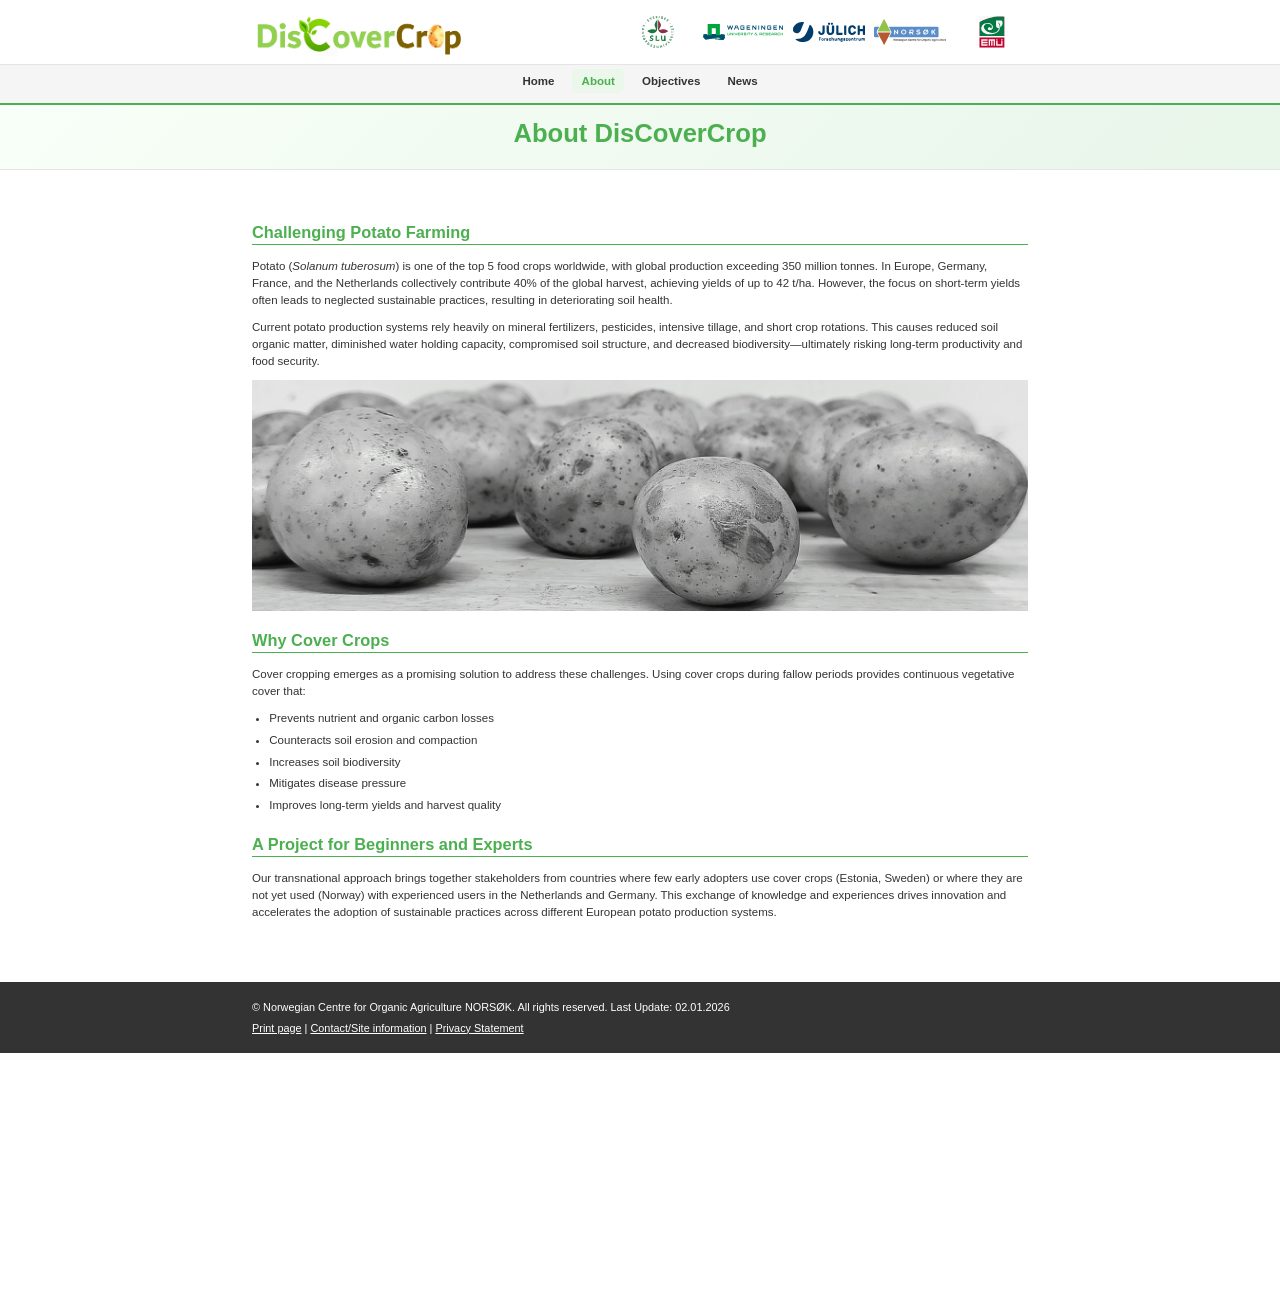
==== commit 525bc244: "Deploy news section, fix image paths, optimize layout to 80% zoom and add link support" ====
--- a/about.html
+++ b/about.html
@@ -62,7 +62,7 @@
                 <li><a href="objectives.html">Objectives</a></li>
                 <!-- <li><a href="results.html">Results</a></li> -->
                 <!-- <li><a href="team.html">Team</a></li> -->
-                <!-- <li><a href="news.html">News</a></li> -->
+                <li><a href="news.html">News</a></li>
             </ul>
         </div>
     </nav>
--- a/css/style.css
+++ b/css/style.css
@@ -23,6 +23,7 @@
     margin: 0;
     padding: 0;
     font-size: 0.9rem;
+    zoom: 80%;
 }
 
 h1, h2, h3 {
@@ -403,9 +404,9 @@
 
 /* News Grid */
 .news-grid {
-    display: grid;
-    grid-template-columns: repeat(auto-fit, minmax(260px, 1fr));
-    gap: 20px;
+    display: flex;
+    flex-direction: column;
+    gap: 24px;
     margin-top: 24px;
 }
 
@@ -418,6 +419,8 @@
     overflow: hidden;
     transition: all 0.3s;
     cursor: pointer;
+    display: flex;
+    align-items: stretch;
 }
 
 .news-card:hover {
@@ -426,14 +429,19 @@
 }
 
 .news-card-image {
-    width: 100%;
-    height: 160px;
+    width: 280px;
+    height: 220px;
     object-fit: cover;
     background: linear-gradient(135deg, #e8f5e9, #4CAF50);
+    flex-shrink: 0;
 }
 
 .news-card-content {
     padding: 20px;
+    display: flex;
+    flex-direction: column;
+    justify-content: flex-start;
+    flex: 1;
 }
 
 .news-card-title {
@@ -464,6 +472,24 @@
     font-weight: bold;
 }
 
+.news-card-link {
+    display: inline-block;
+    color: var(--brand);
+    text-decoration: none;
+    font-weight: bold;
+    margin-top: 12px;
+    padding: 8px 16px;
+    border: 2px solid var(--brand);
+    border-radius: 6px;
+    transition: all 0.3s;
+}
+
+.news-card-link:hover {
+    background-color: var(--brand);
+    color: #fff;
+    text-decoration: none;
+}
+
 /* About Section */
 .about-section {
     text-align: center;
@@ -644,7 +670,16 @@
     }
 
     .news-grid {
-        grid-template-columns: 1fr;
+        flex-direction: column;
+    }
+
+    .news-card {
+        flex-direction: column;
+    }
+
+    .news-card-image {
+        width: 100%;
+        height: 200px;
     }
 
     .news-card-content {
